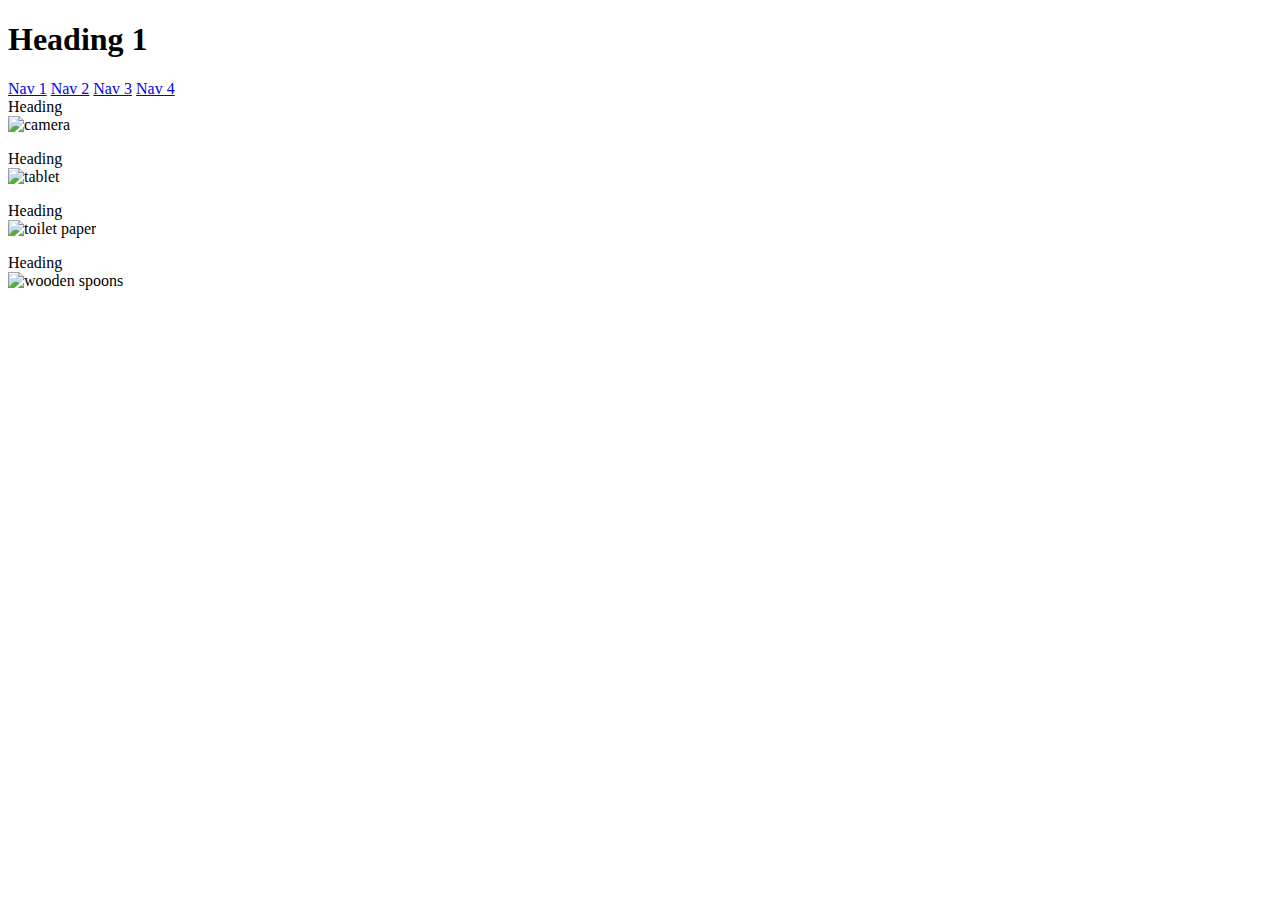
==== index.html @ bc5917fb "First commit" ====
<!DOCTYPE html>
<html>

<head>
  <title>CSS Box Styling</title>
  <meta charset="UTF-8" />
  <meta name="viewport" content="width=device-width, initial-scale=1" />
  <link rel="stylesheet" type="text/css" href="./style.css">
  <link rel="stylesheet" type="text/css" href="./style.css" />
</head>

<body>
  <!-- Header -->
  <header>
    <h1>Heading 1</h1>
    <p>
    </p>
  </header>

  <!-- Navbar -->
  <nav>
    <a href="#">Nav 1</a>
    <a href="#">Nav 2</a>
    <a href="#">Nav 3</a>
    <a href="#">Nav 4</a>
  </nav>

  <!-- Body -->
  <main>
    <!-- Product Cards -->
    <div class="products">
      <section class="card">
        <header>Heading</header>
        <img src="./assets/images/camera.jpg" alt="camera" />
        <p></p>
      </section>
      <section class="card">
        <header>Heading</header>
        <img src="./assets/images/tablet.jpg" alt="tablet" />
        <p></p>
      </section>
      <section class="card">
        <header>Heading</header>
        <img src="./assets/images/toilet-paper.jpg" alt="toilet paper" />
        <p></p>
      </section>
      <section class="card">
        <header>Heading</header>
        <img src="./assets/images/wooden-spoons.jpg" alt="wooden spoons" />
        <p></p>
      </section>
    </div>
  </main>

  <!-- Footer -->
  <footer>
    <h3>
  
    </h3>
  </footer>
</body>

</html>
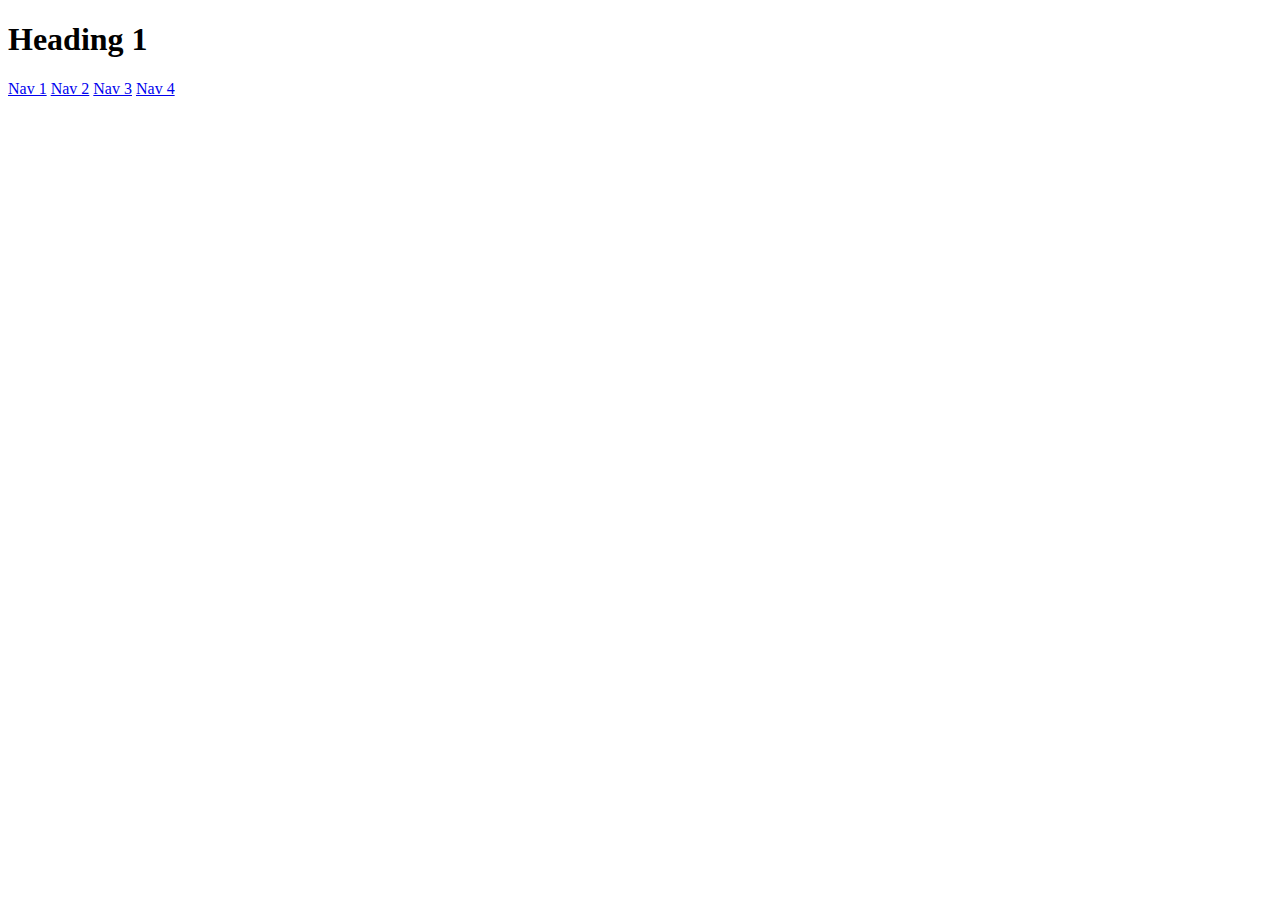
==== commit 2dd9fdd1: "Reformat fix" ====
--- a/index.html
+++ b/index.html
@@ -9,6 +9,7 @@
   <link rel="stylesheet" type="text/css" href="./style.css" />
 </head>
 
+<div class="MainHeading"
 <body>
   <!-- Header -->
   <header>
@@ -18,36 +19,21 @@
   </header>
 
   <!-- Navbar -->
-  <nav>
+  <nav id="Links">
     <a href="#">Nav 1</a>
     <a href="#">Nav 2</a>
     <a href="#">Nav 3</a>
     <a href="#">Nav 4</a>
   </nav>
 
+</div>
+
   <!-- Body -->
   <main>
     <!-- Product Cards -->
     <div class="products">
       <section class="card">
-        <header>Heading</header>
-        <img src="./assets/images/camera.jpg" alt="camera" />
-        <p></p>
-      </section>
-      <section class="card">
-        <header>Heading</header>
-        <img src="./assets/images/tablet.jpg" alt="tablet" />
-        <p></p>
-      </section>
-      <section class="card">
-        <header>Heading</header>
-        <img src="./assets/images/toilet-paper.jpg" alt="toilet paper" />
-        <p></p>
-      </section>
-      <section class="card">
-        <header>Heading</header>
-        <img src="./assets/images/wooden-spoons.jpg" alt="wooden spoons" />
-        <p></p>
+        
       </section>
     </div>
   </main>
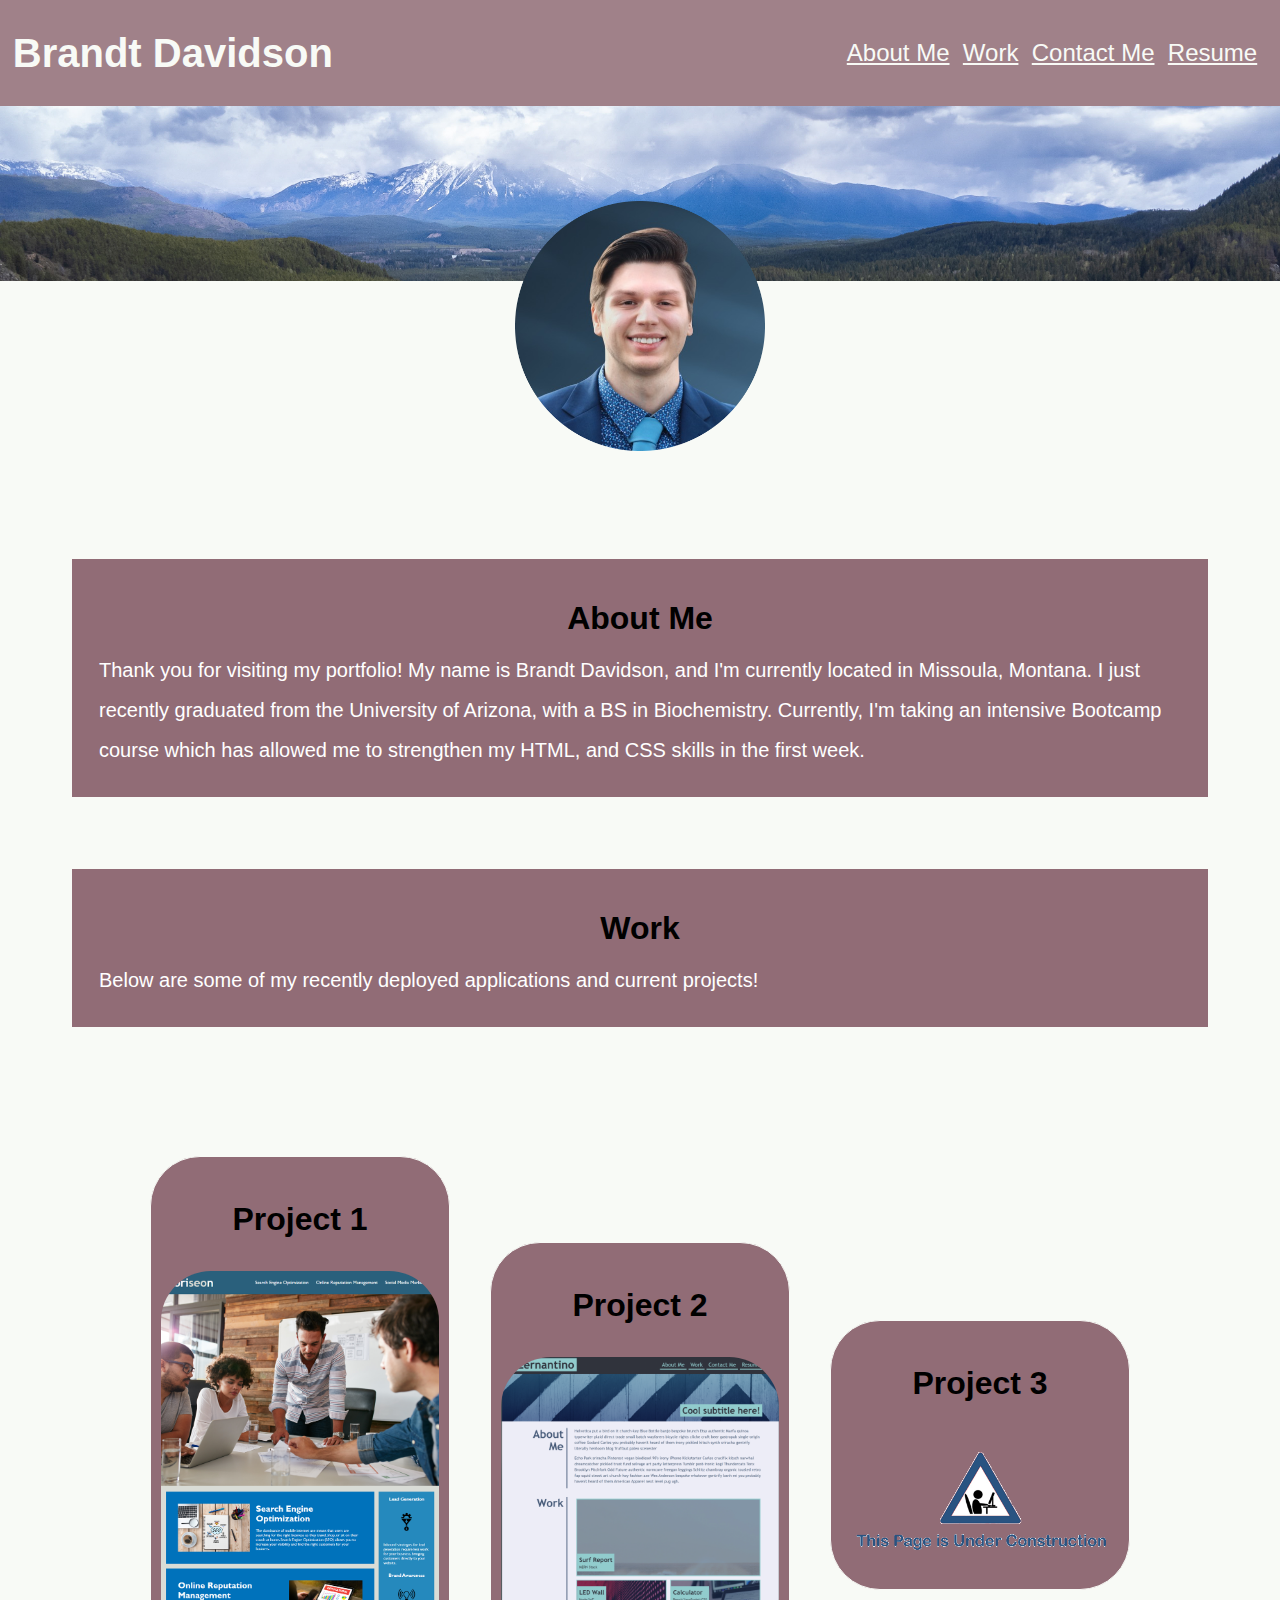
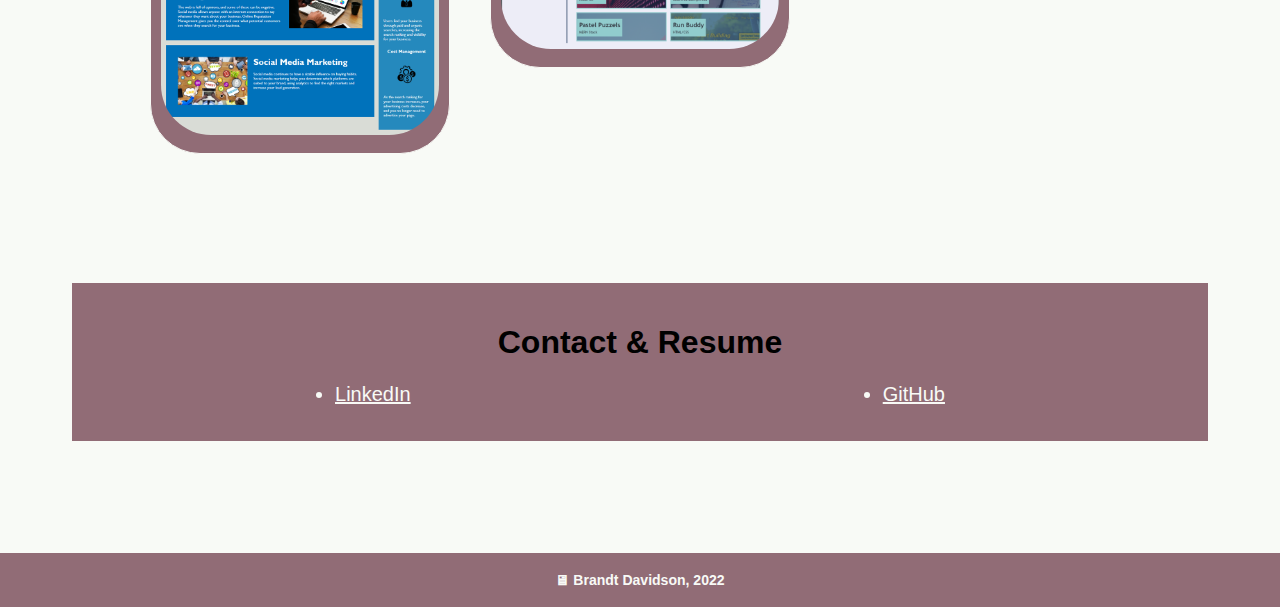
==== commit fcf83e21: "Fixed and changed" ====
--- a/index.html
+++ b/index.html
@@ -1,48 +1,78 @@
 <!DOCTYPE html>
-<html>
+<html lang="en-US">
 
 <head>
-  <title>CSS Box Styling</title>
-  <meta charset="UTF-8" />
+  <meta charset="UTF-8">
   <meta name="viewport" content="width=device-width, initial-scale=1" />
-  <link rel="stylesheet" type="text/css" href="./style.css">
-  <link rel="stylesheet" type="text/css" href="./style.css" />
+  <link rel="stylesheet" type="reset" href="./assets/css/reset.css">
+  <link rel="stylesheet" type="text/css" href="./assets/css/style.css" />
+  <title>Brandt Davidson | Portfolio</title>
 </head>
 
-<div class="MainHeading"
 <body>
-  <!-- Header -->
   <header>
-    <h1>Heading 1</h1>
-    <p>
-    </p>
+    <h1>Brandt Davidson</h1>
+    <nav id="linkSections">
+      <a href="#aboutMeL" class="btn">About Me</a>
+      <a href="#workL" class="btn">Work</a>
+      <a href="#contactL" class="btn">Contact Me</a>
+      <a href="#contactL" class="btn">Resume</a>
+    </nav>
   </header>
 
-  <!-- Navbar -->
-  <nav id="Links">
-    <a href="#">Nav 1</a>
-    <a href="#">Nav 2</a>
-    <a href="#">Nav 3</a>
-    <a href="#">Nav 4</a>
-  </nav>
+  <div class="wide"></div>
+  <div class="container1"></div>
+  <div class="avatarcontain">
+    <img class="ava" src="./assets/images/avatar.png" alt="Avatar of Brandt Davidson for portfolio">
+  </div>
 
-</div>
+  <main>
+    <div id="aboutMeL"></div>
+    <section class="aboutMe">
+      <h2>About Me</h2>
+      <p> Thank you for visiting my portfolio!
+        My name is Brandt Davidson, and I'm currently located in Missoula, Montana. I just recently graduated from the
+        University of Arizona, with a BS in Biochemistry. Currently, I'm taking an intensive Bootcamp course which has
+        allowed me to strengthen my HTML, and CSS skills in the first week.
+      </p>
+    </section>
 
-  <!-- Body -->
-  <main>
-    <!-- Product Cards -->
-    <div class="products">
+    <div id="workL"></div>
+    <section class="work">
+      <h2>Work</h2>
+      <p>Below are some of my recently deployed applications and current projects!</p>
+    </section>
+
+    <div class="applications">
       <section class="card">
-        
+        <h2>Project 1</h2>
+          <a href="https://brandtdavidson.github.io/Module-1-Challenge/Develop/index.html"><img src="./assets/css/project1.png" alt="image of challenge 1 for portfolio"/>
+          </a>
+      </section>
+      <section class="card">
+        <h2>Project 2</h2>
+        <a href="https://brandtdavidson.github.io/Module-2-Challenge/index.html">
+        <img src="./assets/css/project2.png" alt="project 2 image" /></a>
+      </section>
+      <section class="card">
+        <h2>Project 3</h2>
+        <img src="./assets/css/project3.png" alt="rolls of toilet paper in a basket" />
       </section>
     </div>
+
+    <div id="contactL"></div>
+    <section class="contactMeResume">
+      <h2>Contact & Resume</h2>
+        <ul>
+        <li><a href="https://www.linkedin.com/in/brandt-davidson-1aa23a22a/">LinkedIn</a></li>
+        <li><a href="https://github.com/BrandtDavidson">GitHub</a></li>
+      </ul>
+    </section>
   </main>
 
-  <!-- Footer -->
+
   <footer>
-    <h3>
-  
-    </h3>
+    <h3><span>🖥 Brandt Davidson, 2022</span></h3>
   </footer>
 </body>
 
--- a/assets/css/style.css
+++ b/assets/css/style.css
@@ -0,0 +1,216 @@
+:root {
+  /* color theme */
+  --purple: #916c76;
+  --blue: #82B4B5;
+  --orange: #E9A065;
+  --white: #F8FAF6;
+}
+
+
+* {
+  font-family: 'San Franciso', 'Gill Sans', 'Gill Sans MT', Calibri, 'Trebuchet MS', sans-serif, Geneva, Verdana, sans-serif;
+  margin: 0;
+  padding: 0;
+  box-sizing: border-box;
+  color: var(--white);
+}
+
+h1 {
+  font-size: 2.5rem;
+  font-weight: bold;
+}
+
+h2 {
+  display: flex;
+  justify-content: center;
+  color: black;
+  font-size: 2.0rem;
+  font-weight: bold;
+}
+
+header {
+  position: sticky;
+  top: 0;
+  display: flex;
+  justify-content: space-between;
+  align-items: center;
+  padding: 1%;
+  background-color: var(--purple);
+  color: var(--white);
+  opacity: 95%;
+}
+
+header:hover {
+  opacity: 85%;
+}
+
+header:hover::after {
+  opacity: 100%;
+}
+
+nav {
+  display: block;
+  padding: 5px;
+}
+
+nav a {
+  font-size: 24px;
+  padding: 5px;
+}
+
+nav a:hover {
+  cursor: pointer;
+  color: var(--orange);
+  -webkit-box-shadow: 0px 10px 13px -7px #000000, 5px 5px 15px 5px rgba(0, 0, 0, 0);
+  box-shadow: 0px 10px 13px -7px #000000, 5px 5px 15px 5px rgba(0, 0, 0, 0);
+  opacity: 75%;
+  background-color: white;
+  transform: grow;
+}
+
+body {
+  font-size: 12px;
+  display: flex;
+  flex-direction: column;
+  line-height: 2;
+  border-radius: 20%;
+  background-color: var(--white);
+}
+
+main {
+  display: block;
+  margin-top: -5%;
+}
+
+main section {
+  margin: 72px;
+  padding: 27px;
+  height: fit-content;
+  background-color: var(--purple);
+  z-index: -1;
+}
+
+p {
+  font-size: 20px;
+  display: block;
+  align-items: center;
+  color: white;
+}
+
+
+footer {
+  margin-top: 40px;
+  display: flex;
+  justify-content: center;
+  padding: 1%;
+  background-color: var(--purple);
+}
+
+ul {
+  display: flex;
+  align-items: center;
+  justify-content: space-around;
+  font-size: 20px;
+}
+
+.wide {
+  height: 175px;
+  width: 100%;
+  margin-bottom: 20px;
+  background-image: url("./SpoonLake1.jpg");
+  background-size: cover;
+  background-position: center;
+  z-index: -2;
+}
+
+.avatarcontain {
+  display: flex;
+  justify-content: center;
+  position: relative;
+  top: -100px;
+  left: 0;
+  margin-bottom: 0px;
+}
+
+.ava {
+  height: 250px;
+  width: 250px;
+  z-index: -1;
+}
+
+.applications {
+  flex: 4;
+  padding: 37px;
+  display: flex;
+  flex-wrap: wrap;
+  justify-content: center;
+  align-items: center;
+  z-index: -1;
+}
+
+.card {
+  border-style: solid;
+  border-width: 1px;
+  border-radius: 50px;
+  padding: 10px;
+  flex: 0 0 300px;
+  margin: 20px;
+  z-index: -1;
+}
+
+.card h2 {
+  border-radius: 50px 50px 0px 0px;
+  padding: 20px;
+}
+
+.card img {
+  width: 100%;
+  border-radius: 50px;
+}
+
+
+
+
+
+/* Animated Text */
+@import url("https://fonts.googleapis.com/css2?family=Dancing+Script:wght@600&display=swap");
+
+
+/* Portrait and Landscape */
+@media only screen and (min-device-width: 375px) and (max-device-width: 812px) and (-webkit-min-device-pixel-ratio: 3) {}
+
+/* Portrait */
+@media only screen and (min-device-width: 375px) and (max-device-width: 812px) and (-webkit-min-device-pixel-ratio: 3) and (orientation: portrait) {}
+
+/* Landscape */
+@media only screen and (min-device-width: 375px) and (max-device-width: 812px) and (-webkit-min-device-pixel-ratio: 3) and (orientation: landscape) {}
+
+@media screen and (max-width: 768px) {
+  main main section {
+    font-size: 75%;
+  }
+
+  nav {
+    flex-direction: column;
+  }
+}
+
+@media screen and (min-width: 800px) {
+  .row {
+    height: 600px;
+  }
+
+  .img {
+    height: 50%;
+  }
+
+  .img-1,
+  .img-4 {
+    width: 24%;
+  }
+
+  .img-2,
+  .img-3 {
+    width: 70%;
+  }
+}